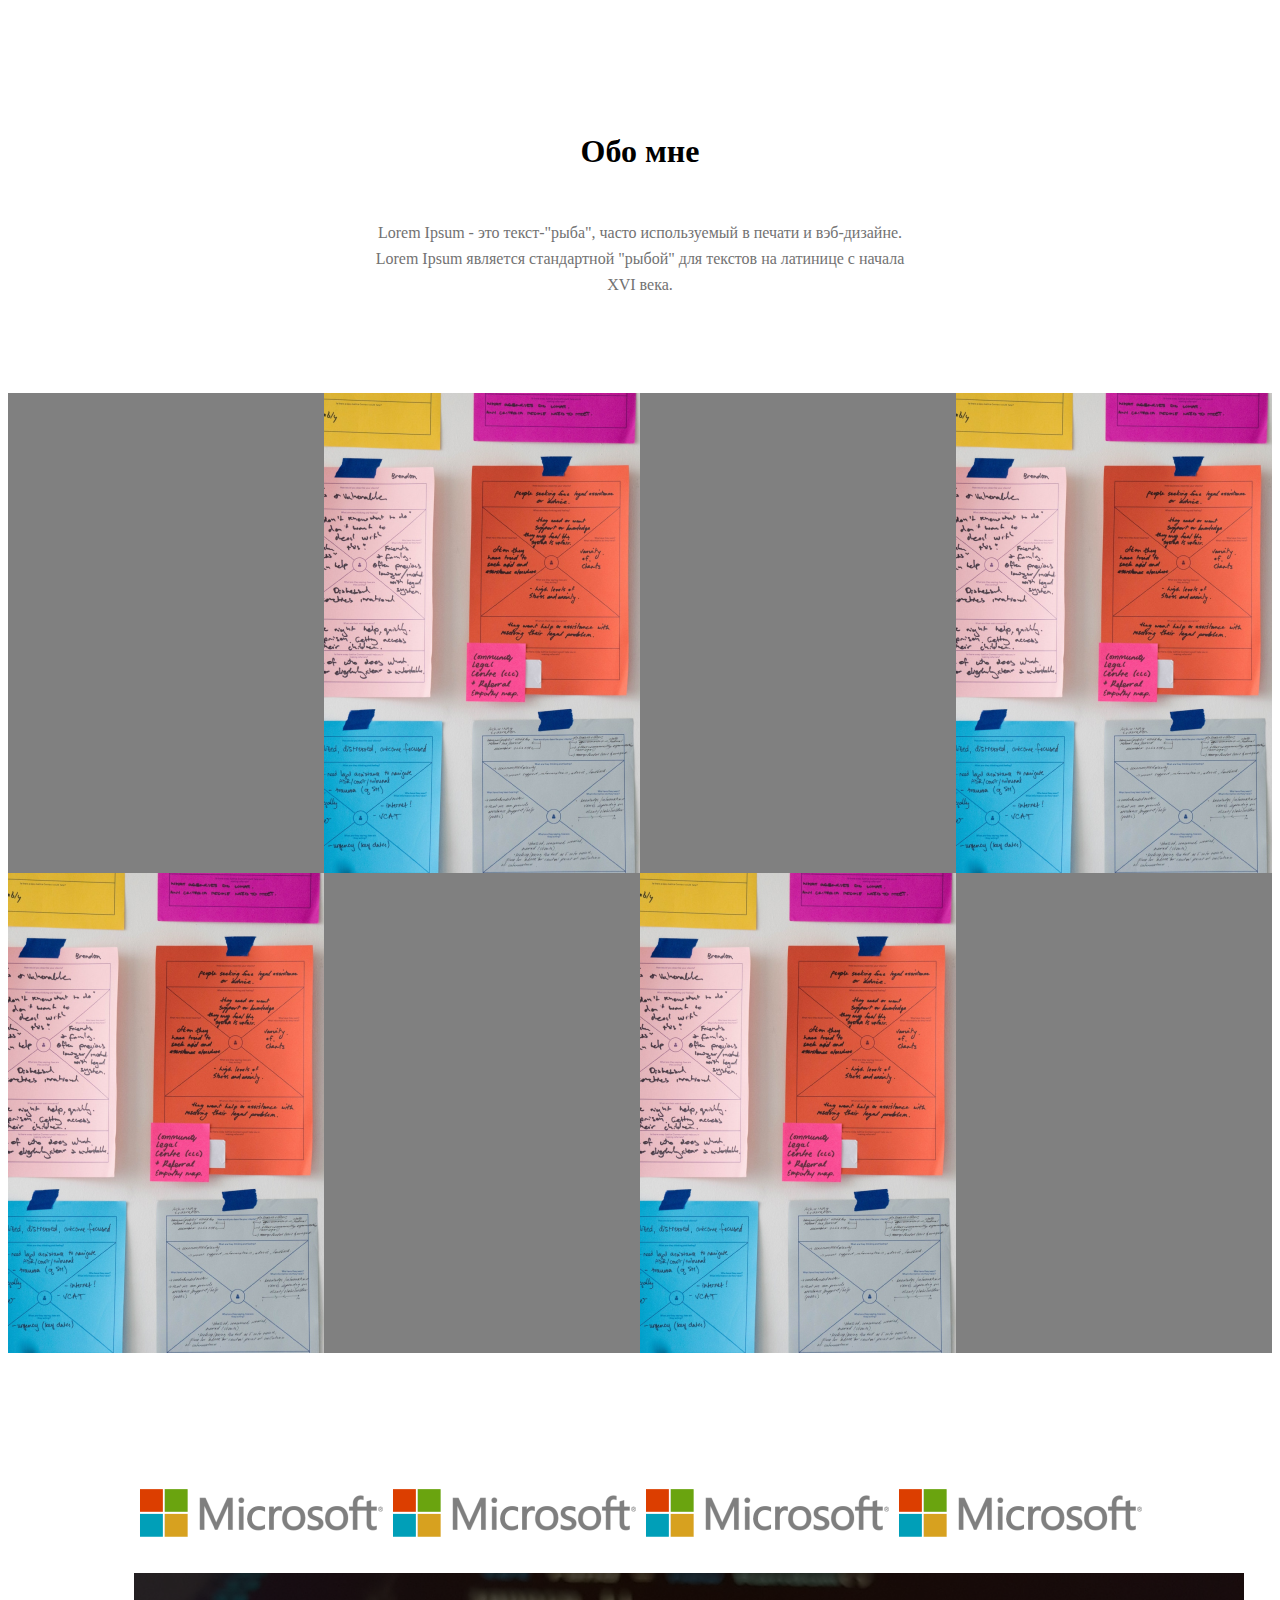
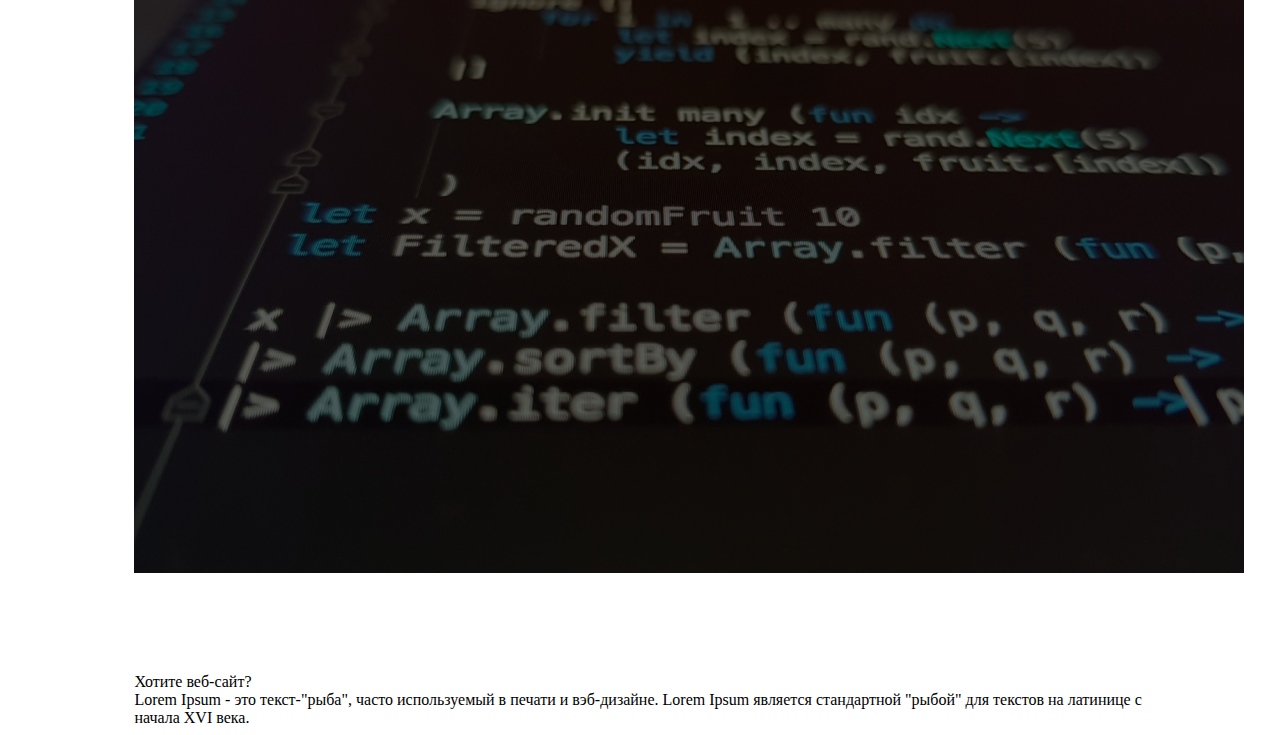
==== 2Kvadrat.html @ 4baebc84 "Add files via upload" ====
<!doctype>
<html>
    <head>
    <meta charset="UTF-8">
        <title>Проект</title>
        <link rel="stylesheet" href="style kvadret.css"/>
    </head>
    <body>
        <div class="main-layout">
            <div class="container">
            </div>
        </div>
    <div class="about-me">
        <div class="about-me-title">Обо мне
        </div>
        <div class="about-me-discription">Lorem Ipsum - это текст-"рыба", часто используемый в печати и вэб-дизайне. Lorem Ipsum является стандартной "рыбой" для текстов на латинице с начала XVI века.</div>
    </div>
        <div class="portfolio">
            <div class="item item-gray">
                </div>
            <div class="item item-red">
                </div>
            <div class="item item-gray">
                </div>
            <div class="item item-red">
                </div>
            <div class="item item-red">
                </div>
            <div class="item item-gray">
                </div>
            <div class="item item-red">
                </div>
            <div class="item item-gray">
                </div>
    </div>

        <div class="logos">
    <div class="container">
        <div class="logo-item">
            <img src="okna.png" />
        </div>
        <div class="logo-item">
            <img src="okna.png" />
        </div>
        <div class="logo-item">
            <img src="okna.png" />
        </div>
        <div class="logo-item">
            <img src="okna.png" />
        </div>
    </div>
</div>
        <div class="container">
        <div class="video">
                <img src="video.png" />
        </div>
        <div class="Vector">
        <img src="Vector.png" />
        </div>

            <div class="container">
            </div>
        <div class="web-sait">
            <div class="web-sait-title">Хотите веб-сайт?
            </div>
            <div class="web-sait-discription">Lorem Ipsum - это текст-"рыба", часто используемый в печати и вэб-дизайне. Lorem Ipsum является стандартной "рыбой" для текстов на латинице с начала XVI века.</div>
        </div>
</body>
</html>
---- style kvadret.css ----
.main-layout{
    background: #EE5555;
}
.container {
    width: 80%;
    margin: 0 auto;
}

.about-me {
    text-align: center;
    width:
}
.about-me-discription{
    text-align: center;
    width: 540px;
    margin: 0 auto;
}

.item{
    width: 25%;
    height: 480px;
    float: left;
    background-size: cover;
}
.item-red{
  background-image: url("kartinki.png")

}
.item-gray{
    background-color: gray;
    background-image: url("rabota.png");
}

.about-me-title
{
    font-size: 32px;
    font-weight: 600;
    margin-bottom: 50px;
}
.about-me{
    padding-top: 125px;
    padding-bottom: 95px;
}
.about-me-discription{
    font-size: 16px;
    line-height: 26px;
    color: #727272;
}

.portfolio {
    overflow: hidden;
}
.logos{
    padding-top: 100px;
    padding-bottom: 100px;
}
.logo-item {
    width: 25%;
    float: left;
    text-align: center;
}
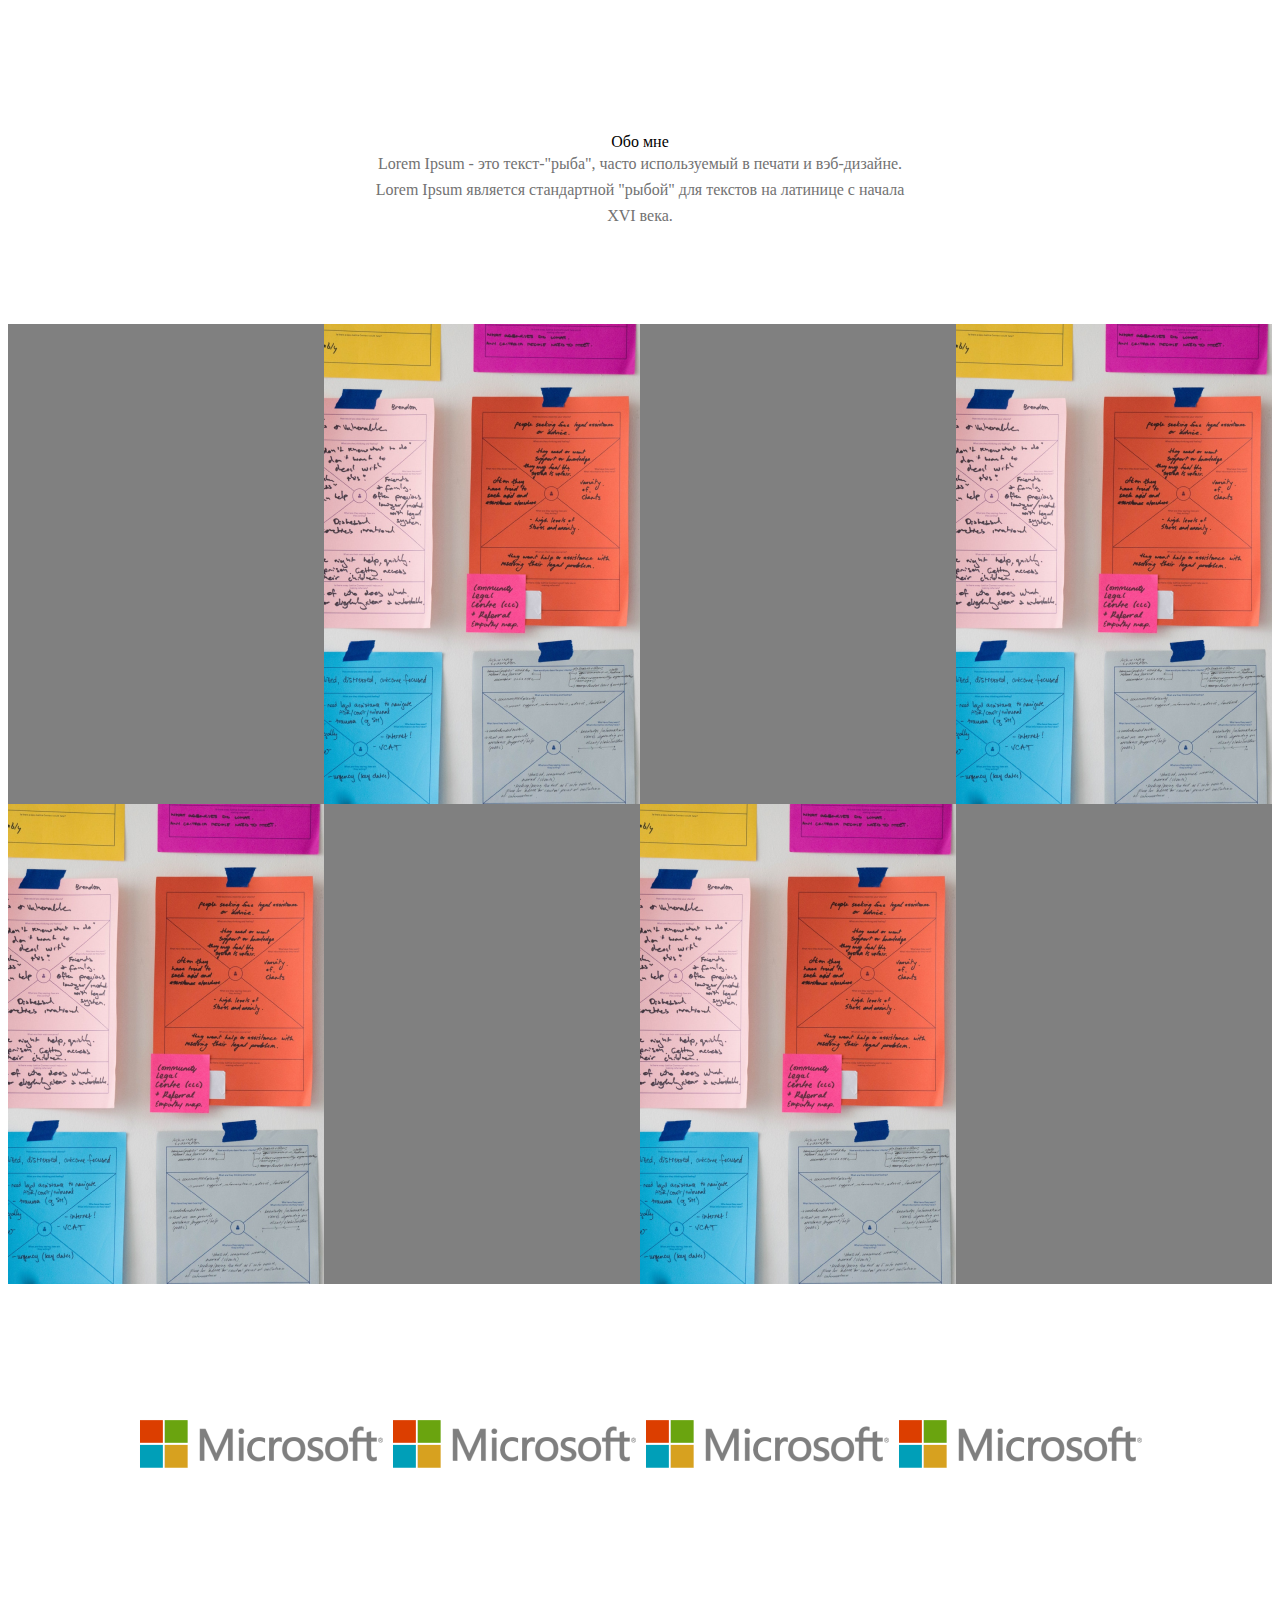
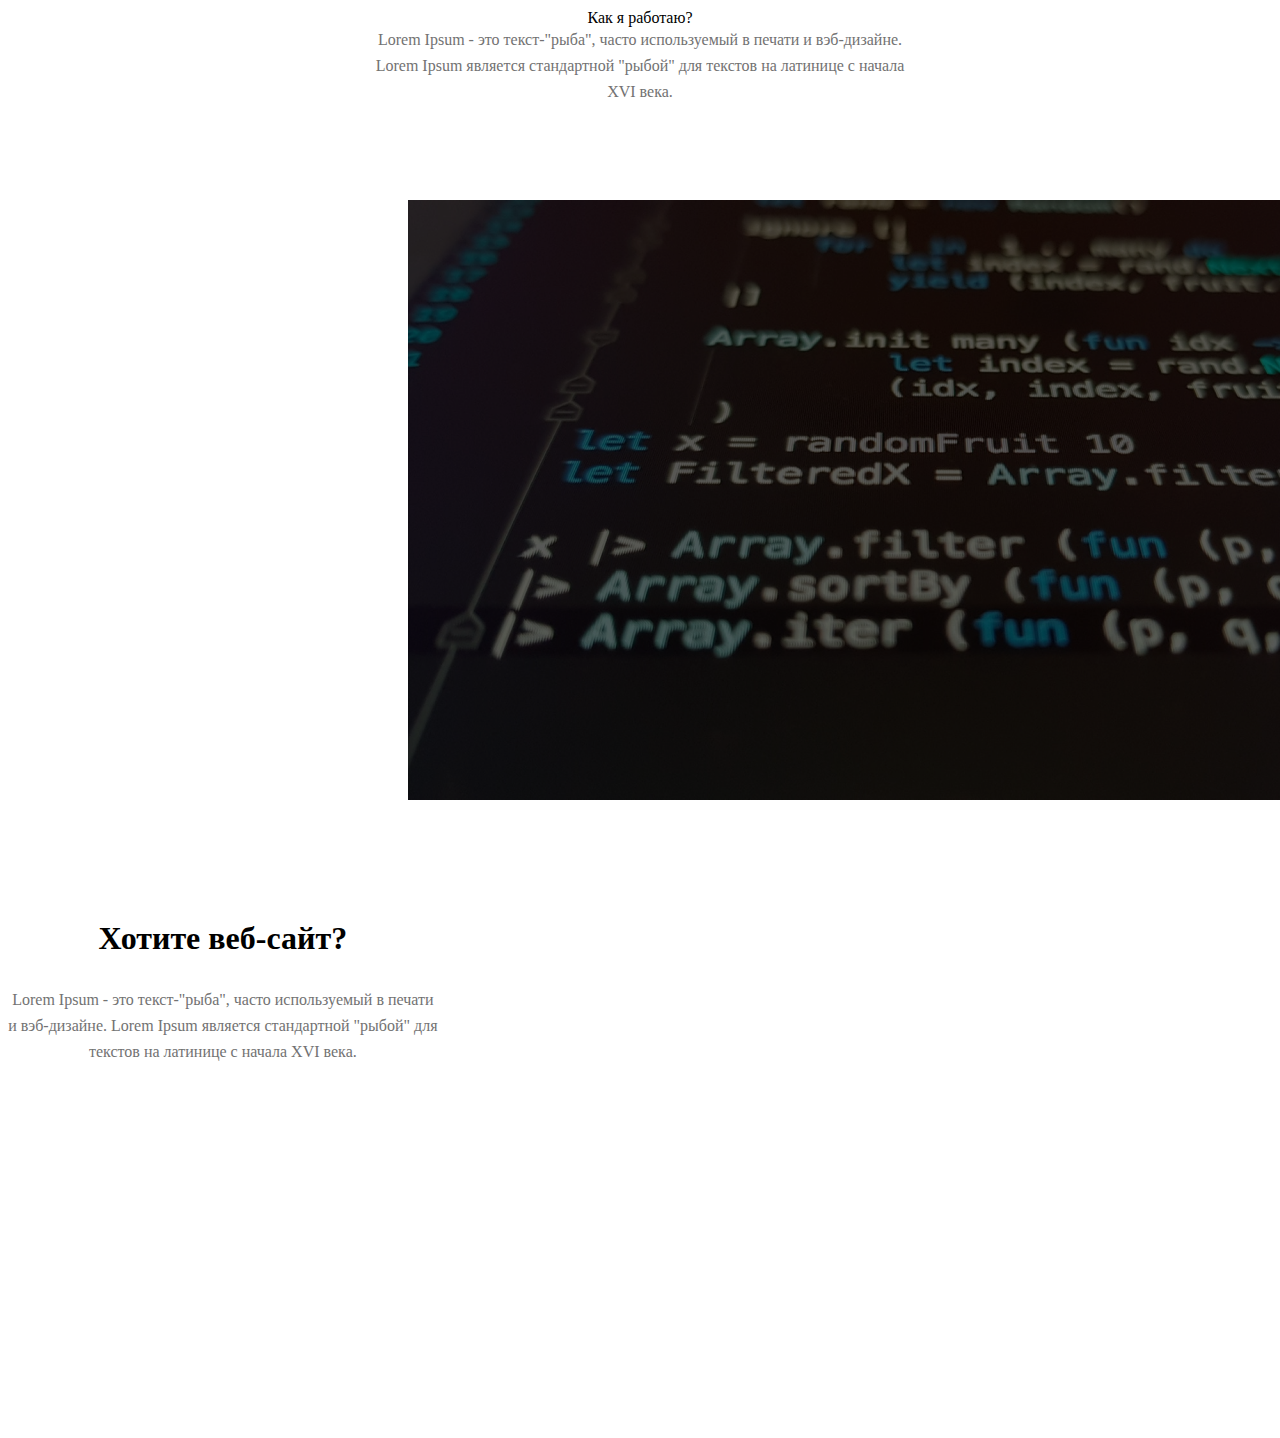
==== commit 89a5d4db: "Add files via upload" ====
--- a/2Kvadrat.html
+++ b/2Kvadrat.html
@@ -51,15 +51,21 @@
     </div>
 </div>
         <div class="container">
+        </div>
+        <div class="about-me">
+            <div class="about-me-title">Как я работаю?
+            </div>
+            <div class="about-me-discription">Lorem Ipsum - это текст-"рыба", часто используемый в печати и вэб-дизайне. Lorem Ipsum является стандартной "рыбой" для текстов на латинице с начала XVI века.</div>
+        </div>
         <div class="video">
                 <img src="video.png" />
         </div>
         <div class="Vector">
         <img src="Vector.png" />
         </div>
-
-            <div class="container">
             </div>
+        <div class="container">
+        </div>
         <div class="web-sait">
             <div class="web-sait-title">Хотите веб-сайт?
             </div>
--- a/style kvadret.css
+++ b/style kvadret.css
@@ -8,7 +8,6 @@
 
 .about-me {
     text-align: center;
-    width:
 }
 .about-me-discription{
     text-align: center;
@@ -30,9 +29,7 @@
     background-color: gray;
     background-image: url("rabota.png");
 }
-
-.about-me-title
-{
+about-me-title {
     font-size: 32px;
     font-weight: 600;
     margin-bottom: 50px;
@@ -45,6 +42,7 @@
     font-size: 16px;
     line-height: 26px;
     color: #727272;
+
 }
 
 .portfolio {
@@ -59,3 +57,38 @@
     float: left;
     text-align: center;
 }
+.video {
+    padding-left: 400px;
+}
+
+.Vector {
+padding-left: 400px;
+}
+
+.web-sait{
+    width: 34%;
+    height: 480px;
+    background-size: cover;
+
+}
+.web-sait-title{
+    font-size: 32px;
+    font-weight: 600;
+    margin-bottom: 30px;
+
+}
+.web-sait{
+    text-align: center;
+    padding-top: 20px;
+    padding-bottom: 30px;
+
+}
+.web-sait-discription{
+    font-size: 16px;
+    line-height: 26px;
+    color: #727272;
+}
+
+
+
+
